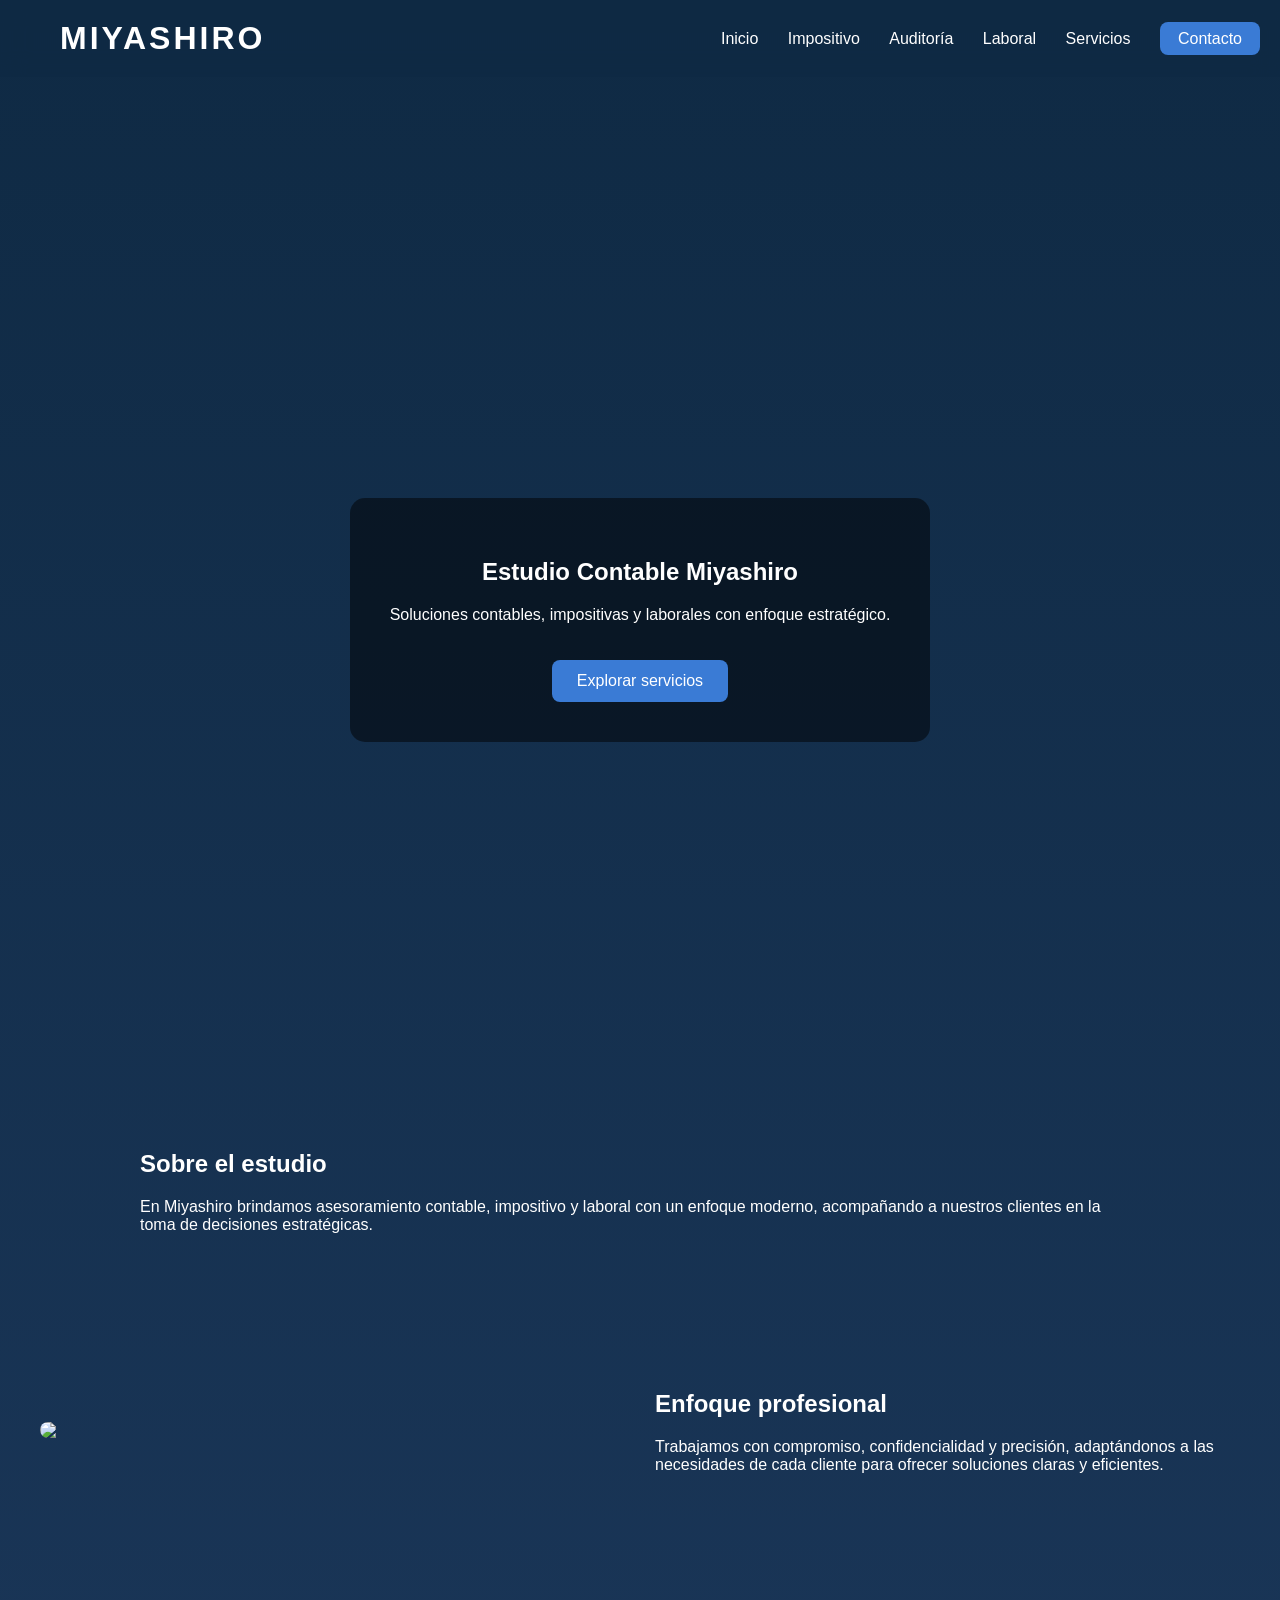
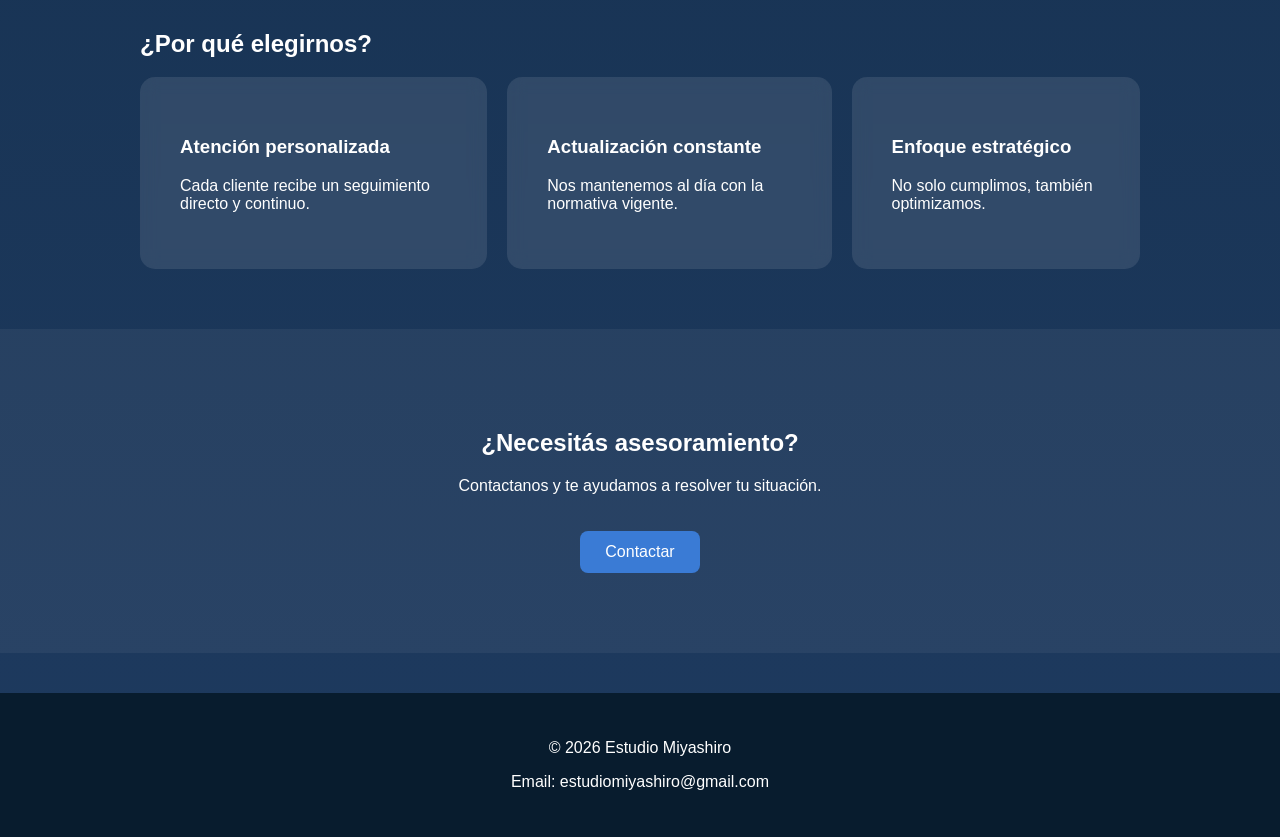
==== index.html @ ed1cec2d "Add files via upload" ====
<!DOCTYPE html>
<html lang="es">
<head>
<meta charset="UTF-8">
<title>Miyashiro</title>
<link rel="stylesheet" href="estilos.css">
</head>

<body>

    <header class="header" id="navbar">
        <div class="nav-container">
    
            <h1 class="logo">MIYASHIRO</h1>
    
            <nav class="nav">
                <a href="index.html">Inicio</a>
                <a href="impositivo.html">Impositivo</a>
                <a href="auditoria.html">Auditoría</a>
                <a href="laboral.html">Laboral</a>
                <a href="servicios.html">Servicios</a>
                <a href="contacto.html" class="btn-nav">Contacto</a>
            </nav>
    
        </div>
    </header>

<section id="inicio" class="hero">
    <div class="hero-content">
        <h2>Estudio Contable Miyashiro</h2>
        <p>Soluciones contables, impositivas y laborales con enfoque estratégico.</p>
        <a href="servicios.html" class="btn">Explorar servicios</a>
    </div>
</section>


    <section class="container">

        <h2>Sobre el estudio</h2>
        <p>
            En Miyashiro brindamos asesoramiento contable, impositivo y laboral con un enfoque moderno,
            acompañando a nuestros clientes en la toma de decisiones estratégicas.
        </p>
    
    </section>
    
    
    <section class="imagen-texto">
        <img src="https://images.unsplash.com/photo-1554224154-26032ffc0d07">
    
        <div>
            <h2>Enfoque profesional</h2>
            <p>
                Trabajamos con compromiso, confidencialidad y precisión, adaptándonos a las necesidades
                de cada cliente para ofrecer soluciones claras y eficientes.
            </p>
        </div>
    </section>
    
    
    <section class="container">
    
        <h2>¿Por qué elegirnos?</h2>
    
        <div class="cards">
    
            <div class="card">
                <h3>Atención personalizada</h3>
                <p>Cada cliente recibe un seguimiento directo y continuo.</p>
            </div>
    
            <div class="card">
                <h3>Actualización constante</h3>
                <p>Nos mantenemos al día con la normativa vigente.</p>
            </div>
    
            <div class="card">
                <h3>Enfoque estratégico</h3>
                <p>No solo cumplimos, también optimizamos.</p>
            </div>
    
        </div>
    
    </section>
    
    
    <section class="cta">
        <h2>¿Necesitás asesoramiento?</h2>
        <p>Contactanos y te ayudamos a resolver tu situación.</p>
    
        <a href="contacto.html" class="btn">Contactar</a>
    </section>

<footer>
    <p>© 2026 Estudio Miyashiro</p>
    <p>Email: estudiomiyashiro@gmail.com</p>
</footer>

</body>
</html>
---- estilos.css ----
body {
    margin: 0;
    font-family: 'Segoe UI', sans-serif;
    background: linear-gradient(180deg, #0f2a44, #1e3a5f);
    color: white;
}

/* NAVBAR BASE */
.header {
    position: fixed;
    top: 0;
    width: 100%;
    display: flex;
    justify-content: space-between;
    align-items: center;
    padding: 15px 20px;
    background: rgba(15, 42, 68, 0.4);
    backdrop-filter: blur(12px);
    transition: 0.4s;
    z-index: 1000;
}

/* CONTENEDOR CENTRADO */
.nav-container {
    max-width: 1200px;
    margin: auto;
    width: 100%;
    display: flex;
    justify-content: space-between;
    align-items: center;
}

/* CUANDO HACES SCROLL */
.header.scrolled {
    background: rgba(10, 30, 50, 0.95);
    box-shadow: 0 4px 20px rgba(0,0,0,0.3);
}

/* LOGO */
.logo {
    color: white;
    margin: 0;
    letter-spacing: 3px;
    font-weight: bold;
}

/* NAV */
.nav a {
    position: relative;
    color: white;
    margin-left: 25px;
    text-decoration: none;
    font-weight: 500;
    transition: 0.3s;
}

/* HOVER */
.nav a:hover {
    color: #a8cfff;
    transform: translateY(-2px);
}

/* LINEA ANIMADA */
.nav a::after {
    content: "";
    position: absolute;
    width: 0%;
    height: 2px;
    background: #3a7bd5;
    left: 0;
    bottom: -5px;
    transition: 0.3s;
}

.nav a:hover::after {
    width: 100%;
}

/* BOTON CONTACTO */
.btn-nav {
    background: #3a7bd5;
    padding: 8px 18px;
    border-radius: 8px;
}

.btn-nav:hover {
    background: #2a5ca0;
    color: white;
}

/* ESPACIO PARA EL HEADER */
body {
    padding-top: 90px;
}

/* HERO */
.hero {
    height: 100vh;
    background: url("https://images.unsplash.com/photo-1454165804606-c3d57bc86b40") center/cover;
    display: flex;
    align-items: center;
    justify-content: center;
}

.hero-content {
    background: rgba(0,0,0,0.5);
    padding: 40px;
    border-radius: 15px;
    text-align: center;
}

.btn {
    display: inline-block;
    margin-top: 20px;
    padding: 12px 25px;
    background: #3a7bd5;
    border-radius: 8px;
    text-decoration: none;
    color: white;
    transition: 0.3s;
}

.btn:hover {
    background: #2a5ca0;
}

/* SERVICIOS */
#servicios {
    padding: 80px 20px;
    text-align: center;
}

.cards {
    display: flex;
    gap: 20px;
    justify-content: center;
}

.card {
    background: rgba(255,255,255,0.1);
    padding: 40px;
    border-radius: 15px;
    backdrop-filter: blur(8px);
    text-decoration: none;
    color: white;
    transition: 0.3s;
}

.card:hover {
    transform: translateY(-10px) scale(1.05);
    background: rgba(255,255,255,0.2);
}

/* DETALLE */
.detalle {
    padding: 60px 40px;
}

.detalle ul {
    list-style: none;
    padding: 0;
}

.detalle li {
    padding: 10px;
    border-bottom: 1px solid rgba(255,255,255,0.2);
}

.oscuro {
    background: rgba(0,0,0,0.2);
}

/* CONTACTO */
#contacto {
    text-align: center;
    padding: 80px;
}
.header {
    background: rgba(15,42,68,0.9);
    color: white;
    padding: 20px;
}

.container {
    max-width: 1000px;
    margin: auto;
    padding: 60px 20px;
}

.lista {
    list-style: none;
    padding: 0;
}

.lista li {
    padding: 12px;
    border-bottom: 1px solid rgba(255,255,255,0.2);
}
section {
    scroll-margin-top: 100px;
}
html {
    scroll-behavior: smooth;
}
section {
    padding-top: 80px;
}
/* CONTACTO */
.contacto {
    text-align: center;
}

/* FORMULARIO */
.formulario {
    max-width: 500px;
    margin: auto;
    display: flex;
    flex-direction: column;
    gap: 15px;
    margin-top: 30px;
}

.formulario input,
.formulario textarea,
.formulario select {
    padding: 12px;
    border-radius: 8px;
    border: none;
    outline: none;
    font-size: 14px;
}

.formulario textarea {
    resize: none;
}

.formulario button {
    padding: 12px;
    border: none;
    background: #3a7bd5;
    color: white;
    border-radius: 8px;
    cursor: pointer;
    transition: 0.3s;
}

.formulario button:hover {
    background: #2a5ca0;
}
/* HERO INTERNO (para cada página) */
.hero-interno {
    height: 300px;
    display: flex;
    align-items: center;
    justify-content: center;
    text-align: center;
    background-size: cover;
    background-position: center;
}

.hero-interno h2 {
    background: rgba(0,0,0,0.5);
    padding: 15px 30px;
    border-radius: 10px;
}

/* parte de abajo de las paginas */
footer {
    background: #081c2e;
    color: white;
    text-align: center;
    padding: 30px;
    margin-top: 40px;
}
/* SECCION IMAGEN + TEXTO */
.imagen-texto {
    display: flex;
    align-items: center;
    gap: 30px;
    padding: 60px 40px;
}

.imagen-texto img {
    width: 50%;
    border-radius: 10px;
}

.imagen-texto div {
    width: 50%;
}

/* CTA FINAL */
.cta {
    text-align: center;
    padding: 80px 20px;
    background: rgba(255,255,255,0.05);
}
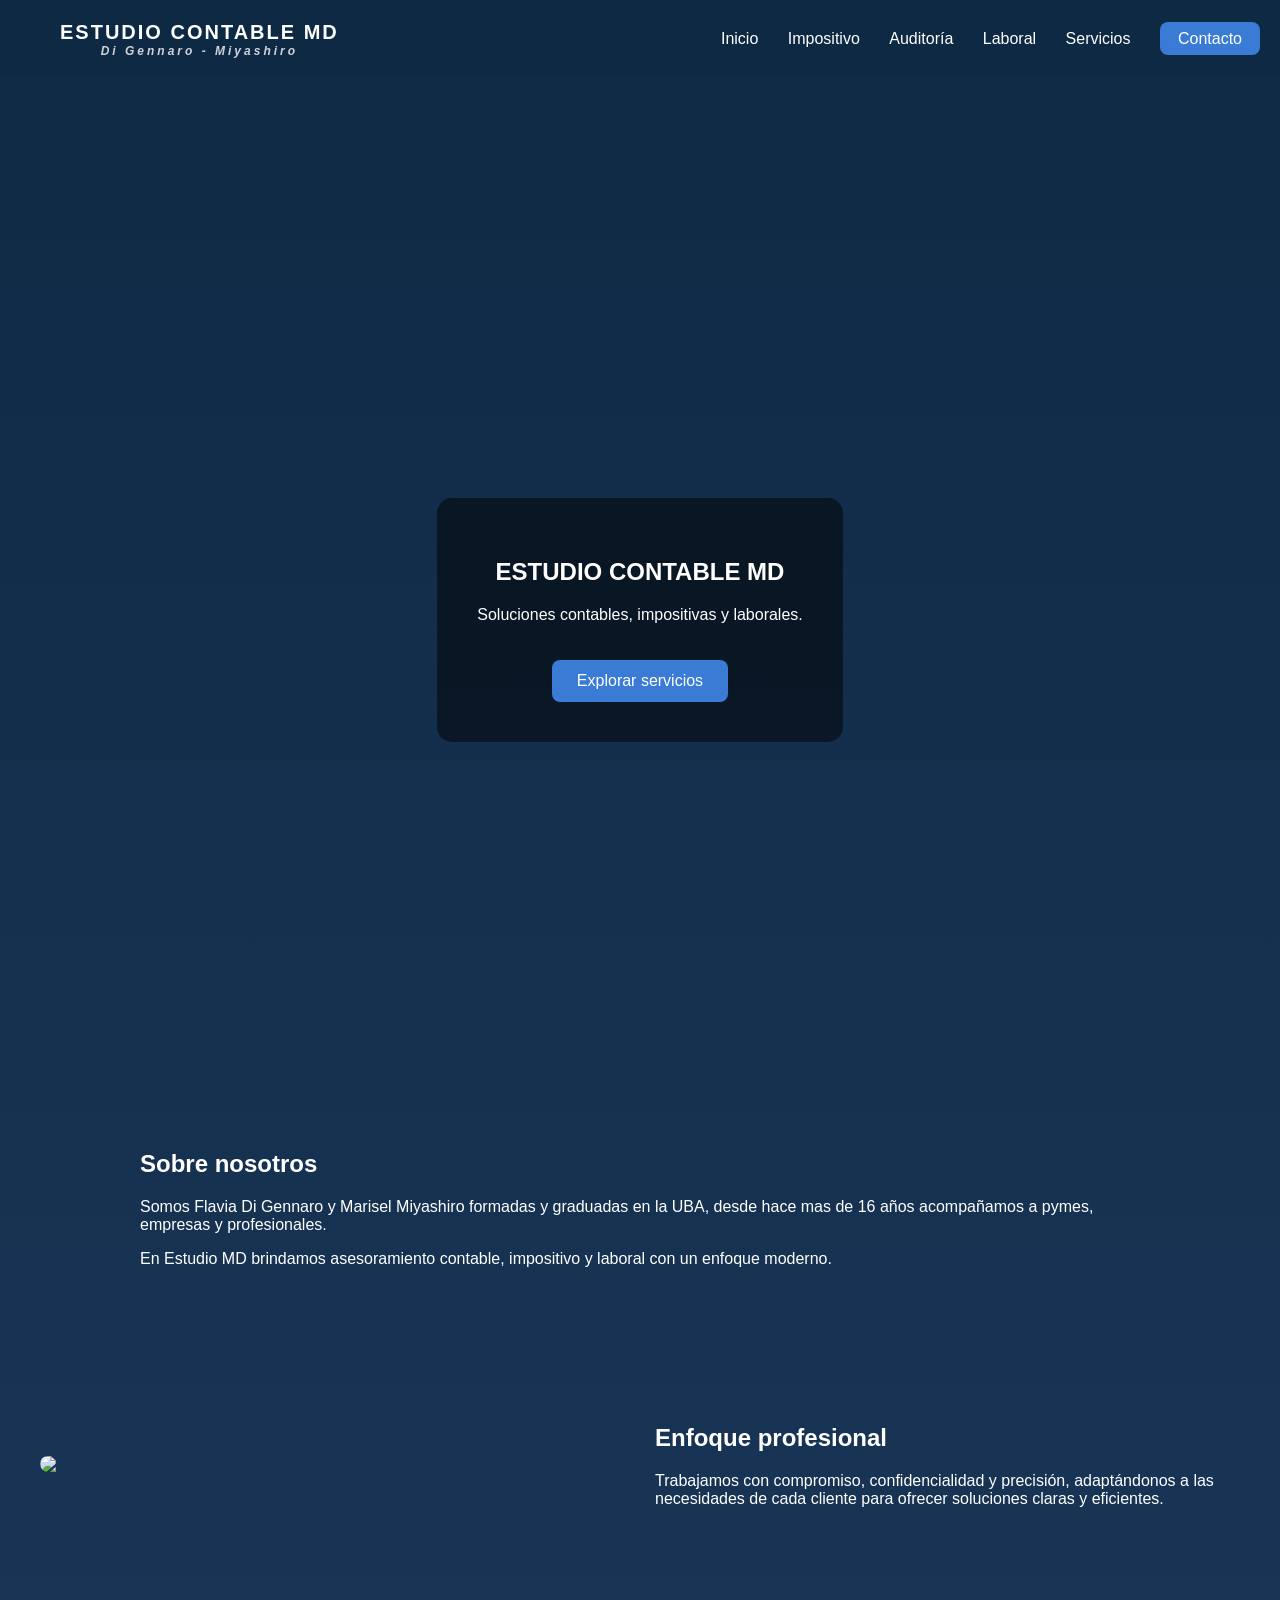
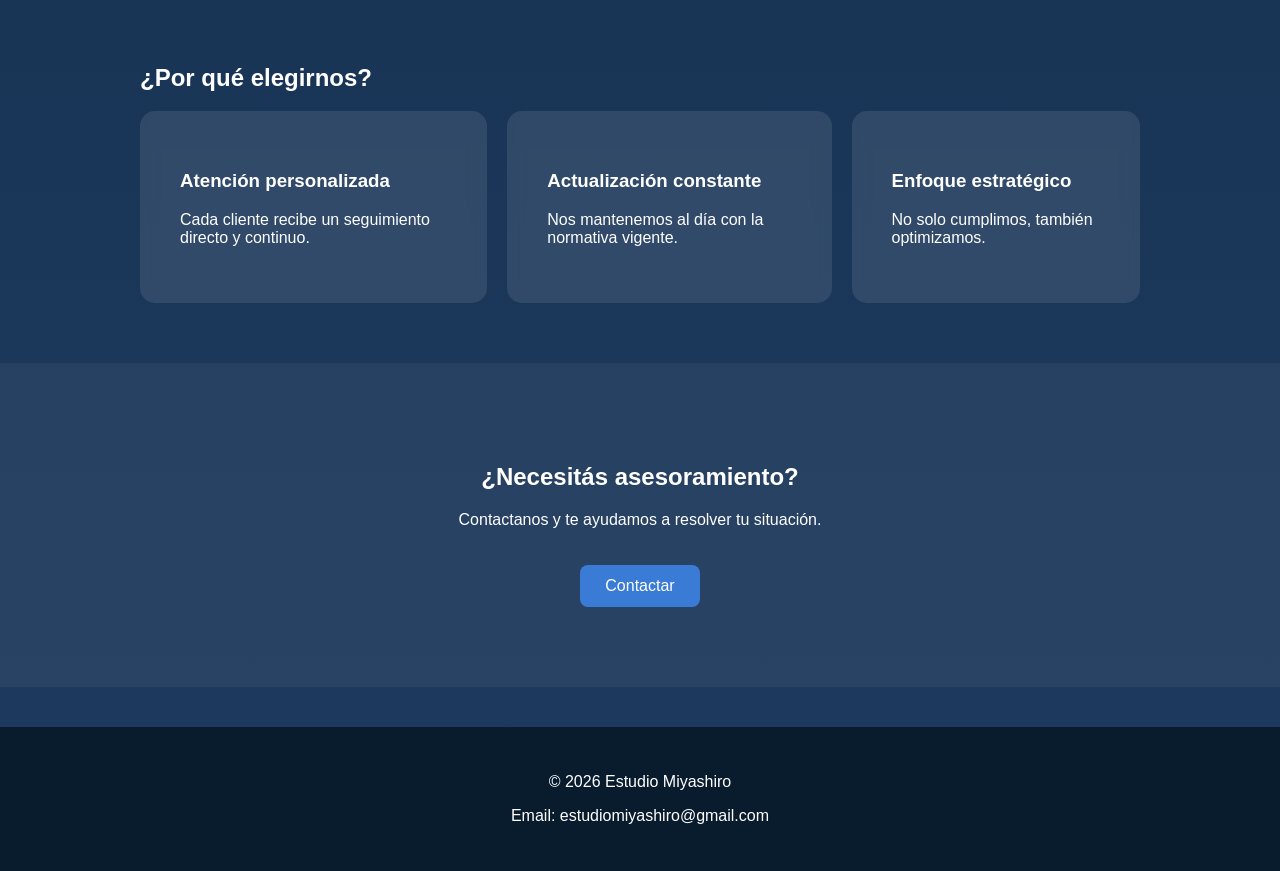
==== commit deaef0d5: "Add files via upload" ====
--- a/index.html
+++ b/index.html
@@ -11,7 +11,10 @@
     <header class="header" id="navbar">
         <div class="nav-container">
     
-            <h1 class="logo">MIYASHIRO</h1>
+            <div class="logo">
+    <span class="titulo">ESTUDIO CONTABLE MD</span>
+    <span class="subtitulo">Di Gennaro - Miyashiro</span>
+</div>
     
             <nav class="nav">
                 <a href="index.html">Inicio</a>
@@ -27,8 +30,8 @@
 
 <section id="inicio" class="hero">
     <div class="hero-content">
-        <h2>Estudio Contable Miyashiro</h2>
-        <p>Soluciones contables, impositivas y laborales con enfoque estratégico.</p>
+        <h2>ESTUDIO CONTABLE MD</h2>
+        <p>Soluciones contables, impositivas y laborales.</p>
         <a href="servicios.html" class="btn">Explorar servicios</a>
     </div>
 </section>
@@ -36,11 +39,12 @@
 
     <section class="container">
 
-        <h2>Sobre el estudio</h2>
+        <h2>Sobre nosotros</h2>
         <p>
-            En Miyashiro brindamos asesoramiento contable, impositivo y laboral con un enfoque moderno,
-            acompañando a nuestros clientes en la toma de decisiones estratégicas.
+            Somos Flavia Di Gennaro y Marisel Miyashiro formadas y graduadas en la UBA, desde hace mas de 16 años acompañamos 
+            a pymes, empresas y profesionales.
         </p>
+        <p>En Estudio MD brindamos asesoramiento contable, impositivo y laboral con un enfoque moderno.</p>
     
     </section>
     
--- a/estilos.css
+++ b/estilos.css
@@ -18,6 +18,25 @@
     backdrop-filter: blur(12px);
     transition: 0.4s;
     z-index: 1000;
+}
+
+.logo {
+    display: flex;
+    flex-direction: column;
+    align-items: center;
+    line-height: 1.2;
+}
+
+.titulo {
+    font-size: 20px;
+    font-weight: bold;
+    letter-spacing: 2px;
+}
+
+.subtitulo {
+    font-size: 12px;
+    font-style: italic;
+    opacity: 0.8;
 }
 
 /* CONTENEDOR CENTRADO */
